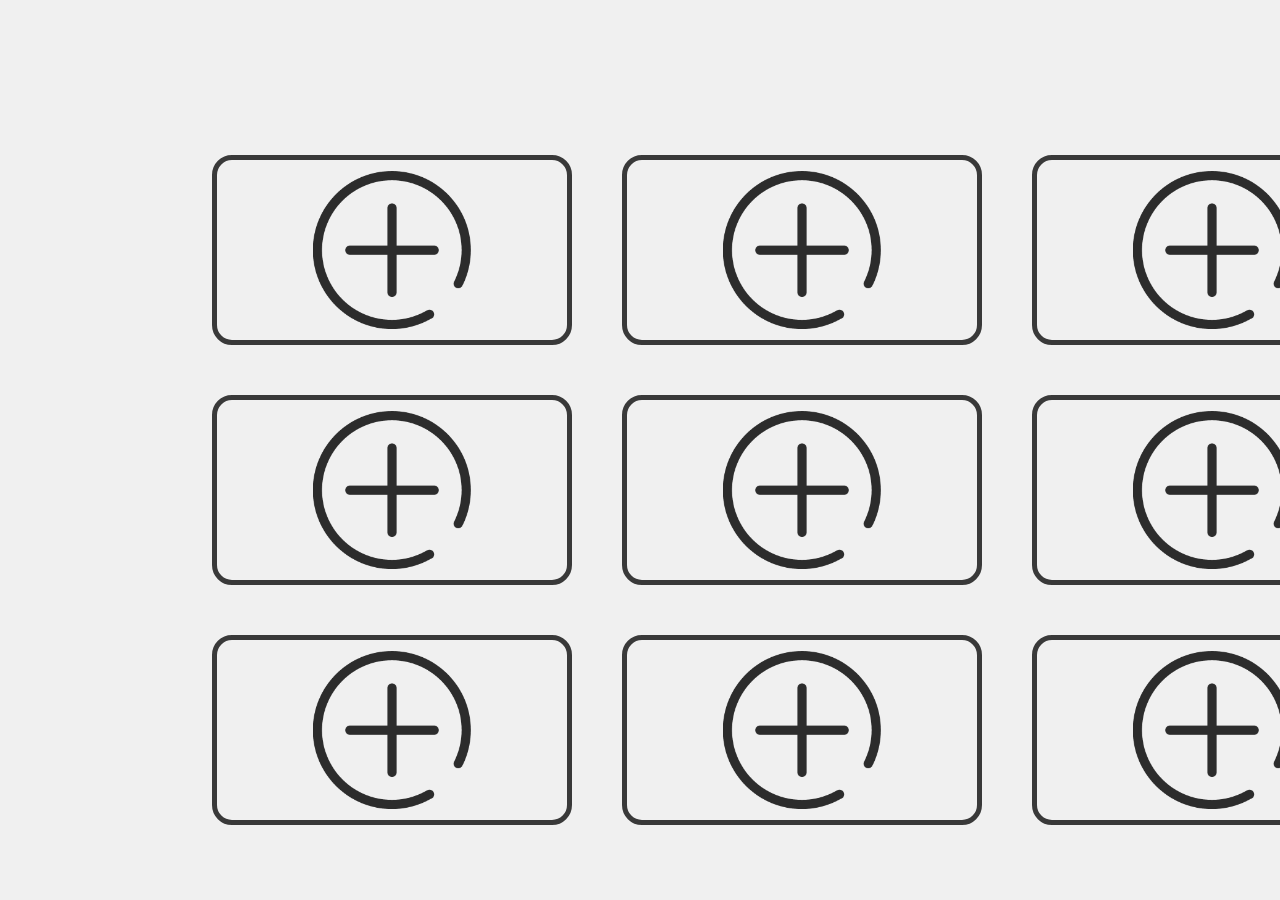
==== index.html @ 219fda0b "Shkolo Site" ====
<!DOCTYPE html>
<html lang="en">
<head>
    <meta charset="UTF-8">
    <meta name="viewport" content="width=device-width, initial-scale=1.0">
    <title>Button Grid Dashboard</title>
    <link rel="stylesheet" href="style.css">
</head>
<body>
    <div class="grid-container">
        <!-- 9 Cells for buttons -->
        <div class="grid-item" id="cell-1">
            <button class="grid-button" id="btn-1"></button>
            <button class="edit-button" id="edit-1"></button>
            <button class="delete-button" id="del-1"></button>
        </div>
        <div class="grid-item" id="cell-2">
            <button class="grid-button" id="btn-2"></button>
            <button class="edit-button" id="edit-2"></button>
            <button class="delete-button" id="del-2"></button>
        </div>
        <div class="grid-item" id="cell-3">
            <button class="grid-button" id="btn-3"></button>
            <button class="edit-button" id="edit-3"></button>
            <button class="delete-button" id="del-3"></button>
        </div>
        <div class="grid-item" id="cell-4">
            <button class="grid-button" id="btn-4"></button>
            <button class="edit-button" id="edit-4"></button>
            <button class="delete-button" id="del-4"></button>
        </div>
        <div class="grid-item" id="cell-5">
            <button class="grid-button" id="btn-5"></button>
            <button class="edit-button" id="edit-5"></button>
            <button class="delete-button" id="del-5"></button>
        </div>
        <div class="grid-item" id="cell-6">
            <button class="grid-button" id="btn-6"></button>
            <button class="edit-button" id="edit-6"></button>
            <button class="delete-button" id="del-6"></button>
        </div>
        <div class="grid-item" id="cell-7">
            <button class="grid-button" id="btn-7"></button>
            <button class="edit-button" id="edit-7"></button>
            <button class="delete-button" id="del-7"></button>
        </div>
        <div class="grid-item" id="cell-8">
            <button class="grid-button" id="btn-8"></button>
            <button class="edit-button" id="edit-8"></button>
            <button class="delete-button" id="del-8"></button>
        </div>
        <div class="grid-item" id="cell-9">
            <button class="grid-button" id="btn-9"></button>
            <button class="edit-button" id="edit-9"></button>
            <button class="delete-button" id="del-9"></button>
        </div>
    </div>

    <script src="script.js"></script>
</body>
</html>
---- style.css ----
body {
    background-color: #f0f0f0;
    font-family: Arial, sans-serif;
    display: flex;
    justify-content: center;
    align-items: center;
    height: 100vh;
    margin: 0;
}

.grid-container {
    display: grid;
    grid-template-columns: repeat(3, 1fr);
    grid-template-rows: repeat(3, 1fr);
    gap: 10px;
    width: 70%;
    margin: auto;
    height: 70vh;
    align-items: center;
}

.grid-item {
    display: flex;
    justify-content: center;
    align-items: center;
    border: 5px solid #393939;
    border-radius: 20px;
    overflow: hidden;
    margin: 20px;
    width: 350px;
    height: 180px;
    position: relative;
}

.grid-button {
    background-image: url('Assets/addImage.png');
    background-size: 45%;
    background-position: center;
    background-repeat: no-repeat;
    background-color: transparent;
    width: 100%;
    height: 100%;
    border: none;
    cursor: pointer;
    font-size: 1.5rem;
}

.grid-button span {
    border: 2px solid black; /* Add border around text */
    padding: 5px; /* Space around text */
    background-color: rgba(255, 255, 255, 0.8); /* Slightly transparent background to enhance readability */
    border-radius: 4px; /* Rounded corners for the border */
}

.grid-button:hover{
    background-size: 40%;
    font-size: 20px;
}

.edit-button {
    position: absolute;
    top: 10px;
    right: 10px;
    cursor: pointer;
    height: 40px;
    width: 40px;
    display: none;
    border: 2px solid #ffffff;
    border-radius: 50%;
    overflow: hidden;
    background-image: url('Assets/Edit.png');
    background-size: 100%;
    background-position: center;
    background-repeat: no-repeat;
    background-color: white;
}

.delete-button {
    position: absolute;
    top: 60px; /* Position it just below the edit button */
    right: 10px;
    cursor: pointer;
    height: 40px;
    width: 40px;
    display: none;
    border: 2px solid #ffffff !important;
    border: none;
    border-radius: 50%;
    background-image: url('Assets/Delete.png');
    background-size: 100%;
    background-position: center;
    background-repeat: no-repeat;
    background-color: white;
}

.delete-button:hover {
    top: 62px;
    right: 12px;
    height: 35px;
    width: 35px;
}

.edit-button:hover {
    top: 12px;
    right: 12px;
    height: 35px;
    width: 35px;
}

.container {
    display: flex;
    flex-direction: column;
    align-items: center;
    background-color: #ffffff;
    padding: 20px;
    border-radius: 8px;
    width: 100%;
    max-width: 600px; /* Adjust maximum width as needed */
}

h1 {
    text-align: center;
    margin-bottom: 20px;
}

form {
    display: flex;
    flex-direction: column;
    gap: 15px;
    width: 100%;
}

.form-group {
    display: flex;
    align-items: center;
    gap: 10px; /* Space between label and input */
}

label {
    font-weight: bold;
    width: 60px; /* Fixed width for labels */
}

input[type="text"],
input[type="url"] {
    padding: 8px;
    border: 3px solid #2e2e2e;
    border-radius: 8px;
    font-style: italic;
    font-weight: bolder;
    height: 20px;
    width: 100%;
}

input[type="color"] {
    padding: 4px;
    border: 3px solid #2e2e2e;
    border-radius: 8px;
    font-style: italic;
    font-weight: bolder;
    height: 40px;
    width: 100%;
}

button {
    padding: 10px;
    border: none;
    border-radius: 4px;
    background-color: #007bff;
    color: white;
    font-size: 16px;
    cursor: pointer;
    width: 50%;
    align-self: center;
}

/* Responsive adjustments */
@media (max-width: 900px) {
    .grid-container {
        width: 100%; /* Allow grid to use full width */
    }

    .grid-item {
        width: 80%; /* Make grid items adapt to smaller screens */
        height: 150px; /* Reduce item height */
    }

    .edit-button {
        top: 12px;
        right: 52px;
        height: 37px;
        width: 37px; /* Smaller buttons */
    }
    
    .delete-button {
        top: 12px;
        height: 37px;
        width: 37px; /* Smaller buttons */
    }

    .edit-button:hover {
        top: 12px;
        right: 52px;
        height: 35px;
        width: 35px; /* Smaller buttons */
    }
    
    .delete-button:hover {
        top: 14px;
        height: 35px;
        width: 35px; /* Smaller buttons */
    }
}

@media (max-width: 600px) {
    .grid-container {
        grid-template-columns: repeat(2, 1fr); /* Two columns for smaller screens */
        grid-template-rows: auto;
        gap: 10px;
        width: 100%; /* Full width on smaller screens */
    }

    .grid-item {
        height: 150px;
        width: 150px;
        margin: 10px; /* Reduce margin */
        justify-self: center;    
}

    .grid-button {
        background-size: 9vh;
        font-size: 1rem; /* Scale down font size */
    }

    .grid-button:hover {
        background-size: 8vh;
        font-size: 1rem; /* Scale down font size */
    }

    .edit-button {
        top: 12px;
        right: 52px;
        height: 35px;
        width: 35px; /* Smaller buttons */
    }
    
    .delete-button {
        top: 12px;
        height: 35px;
        width: 35px; /* Smaller buttons */
    }

    .edit-button:hover {
        top: 14px;
        right: 52px;
        height: 32px;
        width: 32px; /* Smaller buttons */
    }
    
    .delete-button:hover {
        top: 14px;
        height: 32px;
        width: 32px; /* Smaller buttons */
    }
}

@media (max-width: 400px) {
    .grid-container {
        grid-template-columns: 1fr; /* One column layout */
    }

    .grid-item {
        height: 120px;
    }

    button {
        width: 40%; /* Make button wider on smaller screens */
    }
}
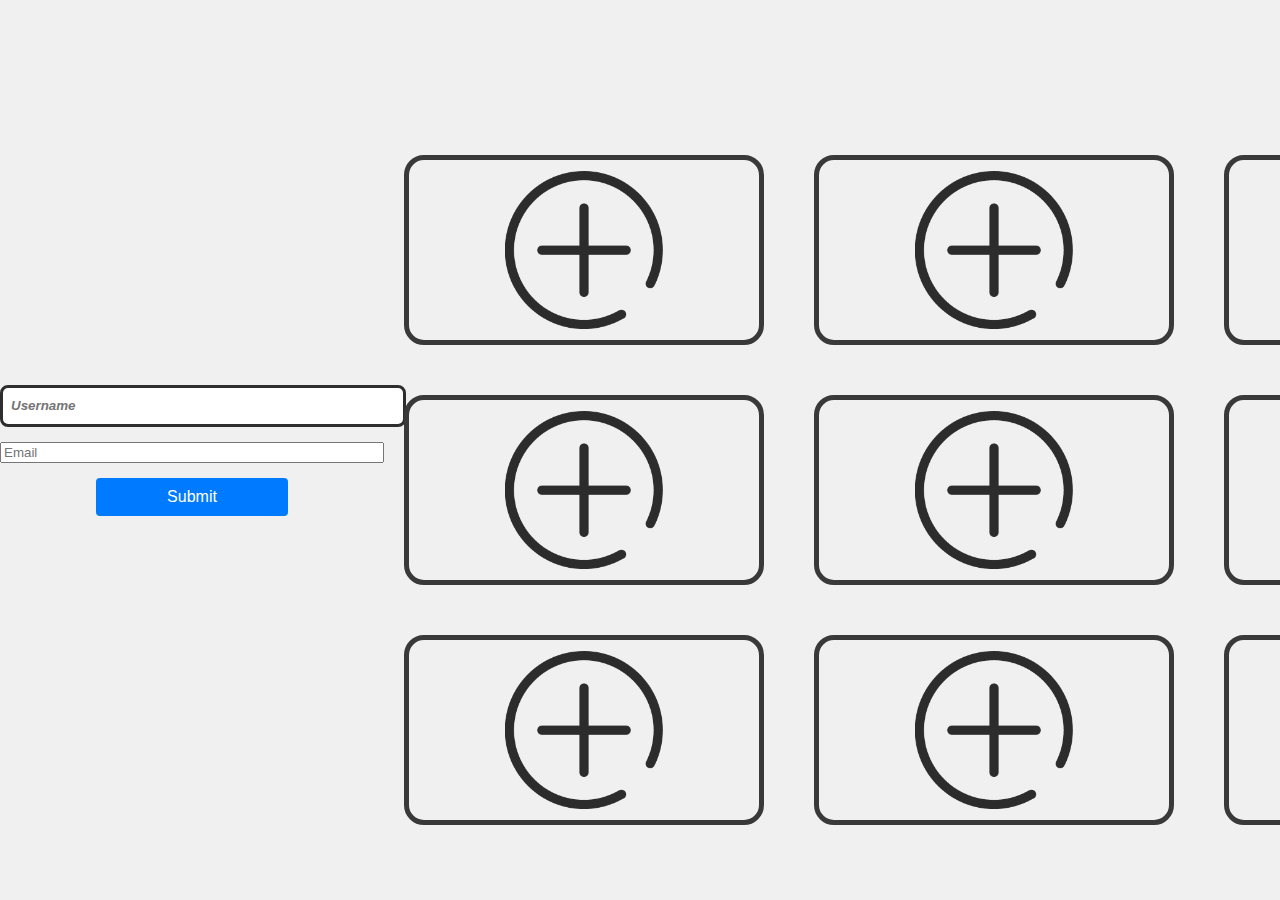
==== commit c8688122: "Added PHP and Database" ====
--- a/index.html
+++ b/index.html
@@ -7,6 +7,12 @@
     <link rel="stylesheet" href="style.css">
 </head>
 <body>
+    <form action="insert_data.php" method="POST">
+        <input type="text" name="username" placeholder="Username" required>
+        <input type="email" name="email" placeholder="Email" required>
+        <button type="submit">Submit</button>
+    </form>
+        
     <div class="grid-container">
         <!-- 9 Cells for buttons -->
         <div class="grid-item" id="cell-1">
@@ -58,4 +64,4 @@
 
     <script src="script.js"></script>
 </body>
-</html>
+</html>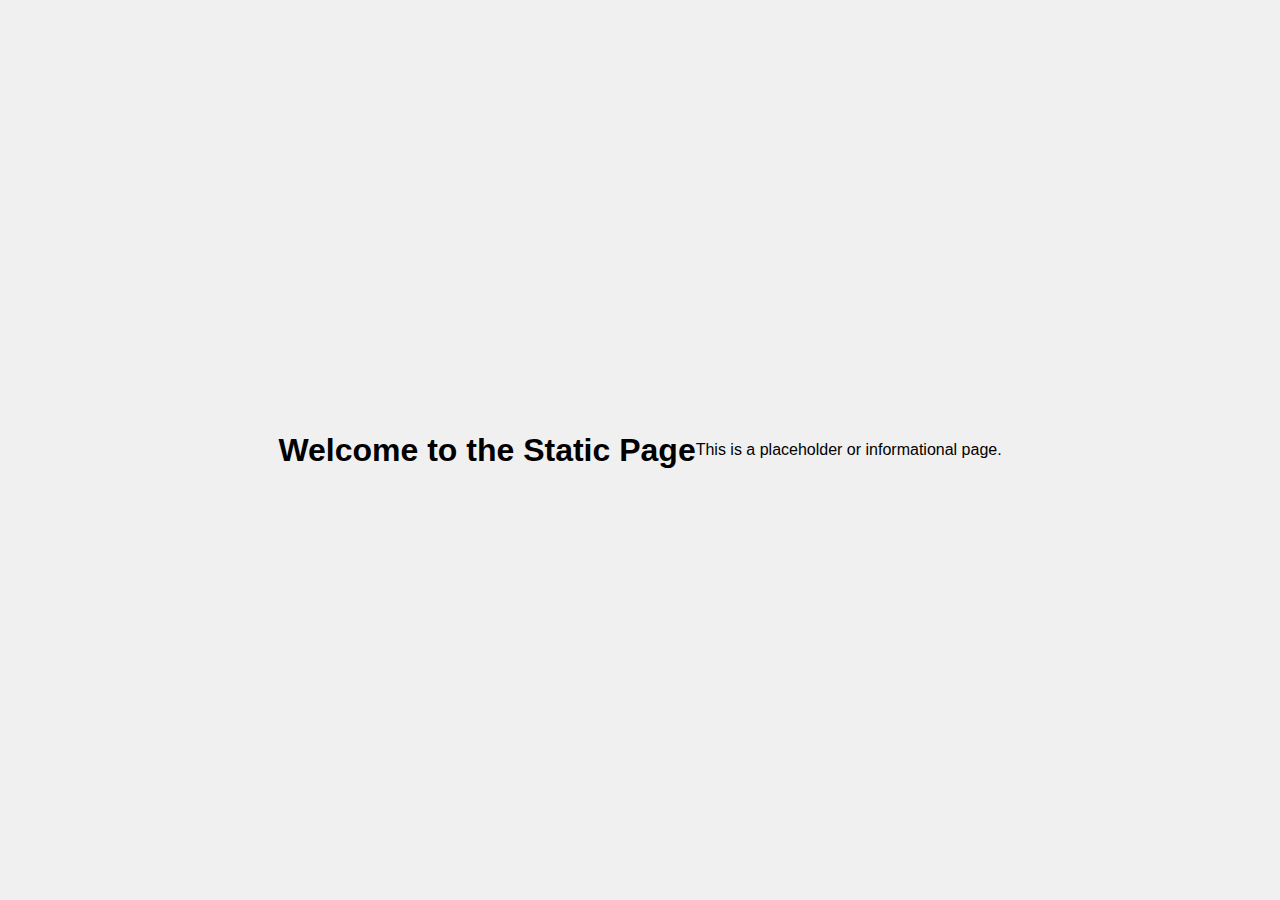
==== commit 25ad09ec: "Questionable fix" ====
--- a/index.html
+++ b/index.html
@@ -3,65 +3,11 @@
 <head>
     <meta charset="UTF-8">
     <meta name="viewport" content="width=device-width, initial-scale=1.0">
-    <title>Button Grid Dashboard</title>
+    <title>Static Page</title>
     <link rel="stylesheet" href="style.css">
 </head>
 <body>
-    <form action="insert_data.php" method="POST">
-        <input type="text" name="username" placeholder="Username" required>
-        <input type="email" name="email" placeholder="Email" required>
-        <button type="submit">Submit</button>
-    </form>
-        
-    <div class="grid-container">
-        <!-- 9 Cells for buttons -->
-        <div class="grid-item" id="cell-1">
-            <button class="grid-button" id="btn-1"></button>
-            <button class="edit-button" id="edit-1"></button>
-            <button class="delete-button" id="del-1"></button>
-        </div>
-        <div class="grid-item" id="cell-2">
-            <button class="grid-button" id="btn-2"></button>
-            <button class="edit-button" id="edit-2"></button>
-            <button class="delete-button" id="del-2"></button>
-        </div>
-        <div class="grid-item" id="cell-3">
-            <button class="grid-button" id="btn-3"></button>
-            <button class="edit-button" id="edit-3"></button>
-            <button class="delete-button" id="del-3"></button>
-        </div>
-        <div class="grid-item" id="cell-4">
-            <button class="grid-button" id="btn-4"></button>
-            <button class="edit-button" id="edit-4"></button>
-            <button class="delete-button" id="del-4"></button>
-        </div>
-        <div class="grid-item" id="cell-5">
-            <button class="grid-button" id="btn-5"></button>
-            <button class="edit-button" id="edit-5"></button>
-            <button class="delete-button" id="del-5"></button>
-        </div>
-        <div class="grid-item" id="cell-6">
-            <button class="grid-button" id="btn-6"></button>
-            <button class="edit-button" id="edit-6"></button>
-            <button class="delete-button" id="del-6"></button>
-        </div>
-        <div class="grid-item" id="cell-7">
-            <button class="grid-button" id="btn-7"></button>
-            <button class="edit-button" id="edit-7"></button>
-            <button class="delete-button" id="del-7"></button>
-        </div>
-        <div class="grid-item" id="cell-8">
-            <button class="grid-button" id="btn-8"></button>
-            <button class="edit-button" id="edit-8"></button>
-            <button class="delete-button" id="del-8"></button>
-        </div>
-        <div class="grid-item" id="cell-9">
-            <button class="grid-button" id="btn-9"></button>
-            <button class="edit-button" id="edit-9"></button>
-            <button class="delete-button" id="del-9"></button>
-        </div>
-    </div>
-
-    <script src="script.js"></script>
+    <h1>Welcome to the Static Page</h1>
+    <p>This is a placeholder or informational page.</p>
 </body>
-</html>+</html>
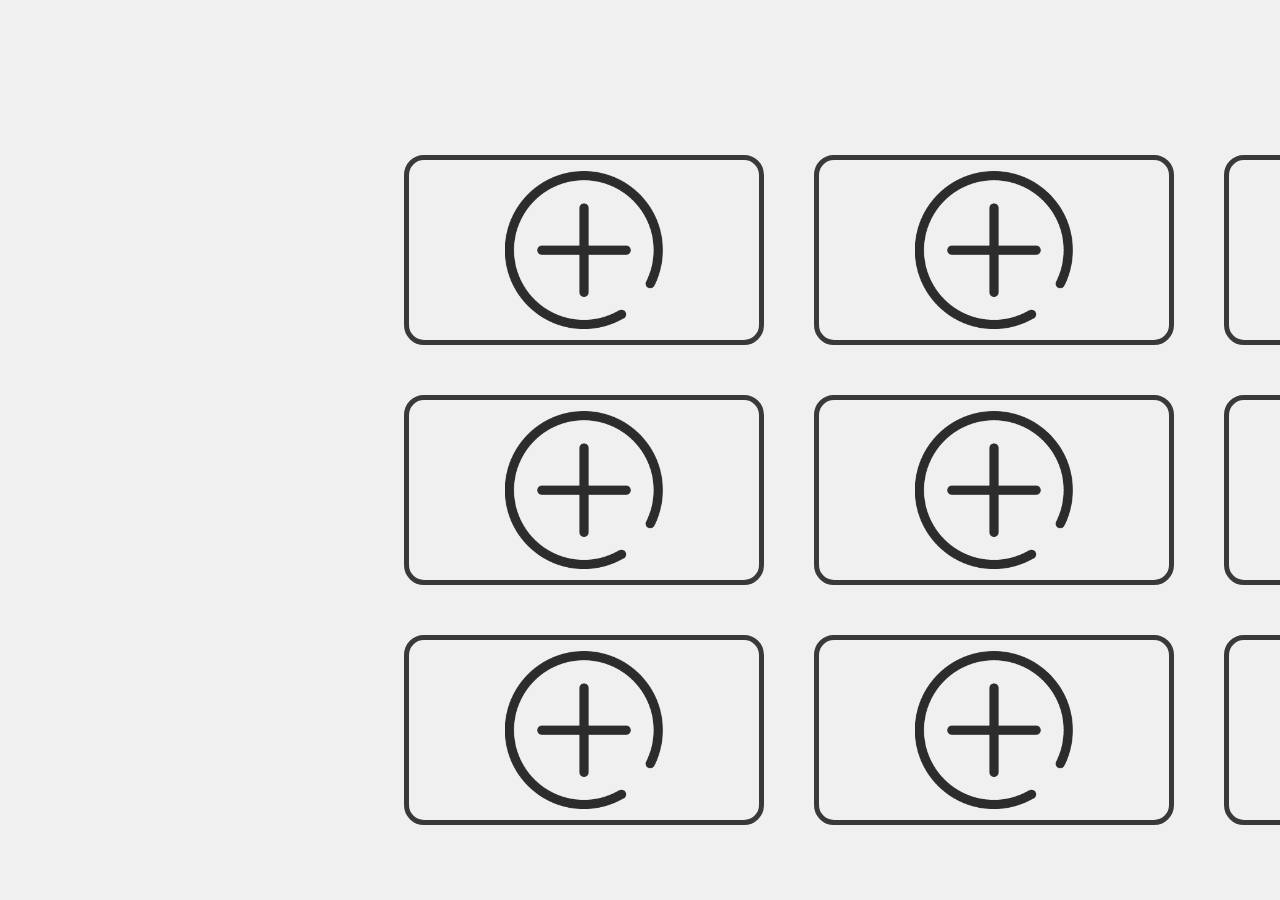
==== commit a784b317: "Another try at a fix" ====
--- a/index.html
+++ b/index.html
@@ -3,11 +3,62 @@
 <head>
     <meta charset="UTF-8">
     <meta name="viewport" content="width=device-width, initial-scale=1.0">
-    <title>Static Page</title>
+    <title>Button Grid Dashboard</title>
     <link rel="stylesheet" href="style.css">
 </head>
 <body>
-    <h1>Welcome to the Static Page</h1>
-    <p>This is a placeholder or informational page.</p>
+    <form action="insert_data.php" method="POST">
+    </form>
+        
+    <div class="grid-container">
+        <!-- 9 Cells for buttons -->
+        <div class="grid-item" id="cell-1">
+            <button class="grid-button" id="btn-1"></button>
+            <button class="edit-button" id="edit-1"></button>
+            <button class="delete-button" id="del-1"></button>
+        </div>
+        <div class="grid-item" id="cell-2">
+            <button class="grid-button" id="btn-2"></button>
+            <button class="edit-button" id="edit-2"></button>
+            <button class="delete-button" id="del-2"></button>
+        </div>
+        <div class="grid-item" id="cell-3">
+            <button class="grid-button" id="btn-3"></button>
+            <button class="edit-button" id="edit-3"></button>
+            <button class="delete-button" id="del-3"></button>
+        </div>
+        <div class="grid-item" id="cell-4">
+            <button class="grid-button" id="btn-4"></button>
+            <button class="edit-button" id="edit-4"></button>
+            <button class="delete-button" id="del-4"></button>
+        </div>
+        <div class="grid-item" id="cell-5">
+            <button class="grid-button" id="btn-5"></button>
+            <button class="edit-button" id="edit-5"></button>
+            <button class="delete-button" id="del-5"></button>
+        </div>
+        <div class="grid-item" id="cell-6">
+            <button class="grid-button" id="btn-6"></button>
+            <button class="edit-button" id="edit-6"></button>
+            <button class="delete-button" id="del-6"></button>
+        </div>
+        <div class="grid-item" id="cell-7">
+            <button class="grid-button" id="btn-7"></button>
+            <button class="edit-button" id="edit-7"></button>
+            <button class="delete-button" id="del-7"></button>
+        </div>
+        <div class="grid-item" id="cell-8">
+            <button class="grid-button" id="btn-8"></button>
+            <button class="edit-button" id="edit-8"></button>
+            <button class="delete-button" id="del-8"></button>
+        </div>
+        <div class="grid-item" id="cell-9">
+            <button class="grid-button" id="btn-9"></button>
+            <button class="edit-button" id="edit-9"></button>
+            <button class="delete-button" id="del-9"></button>
+        </div>
+    </div>
+
+    <script src="script.js"></script>
 </body>
-</html>
+</html>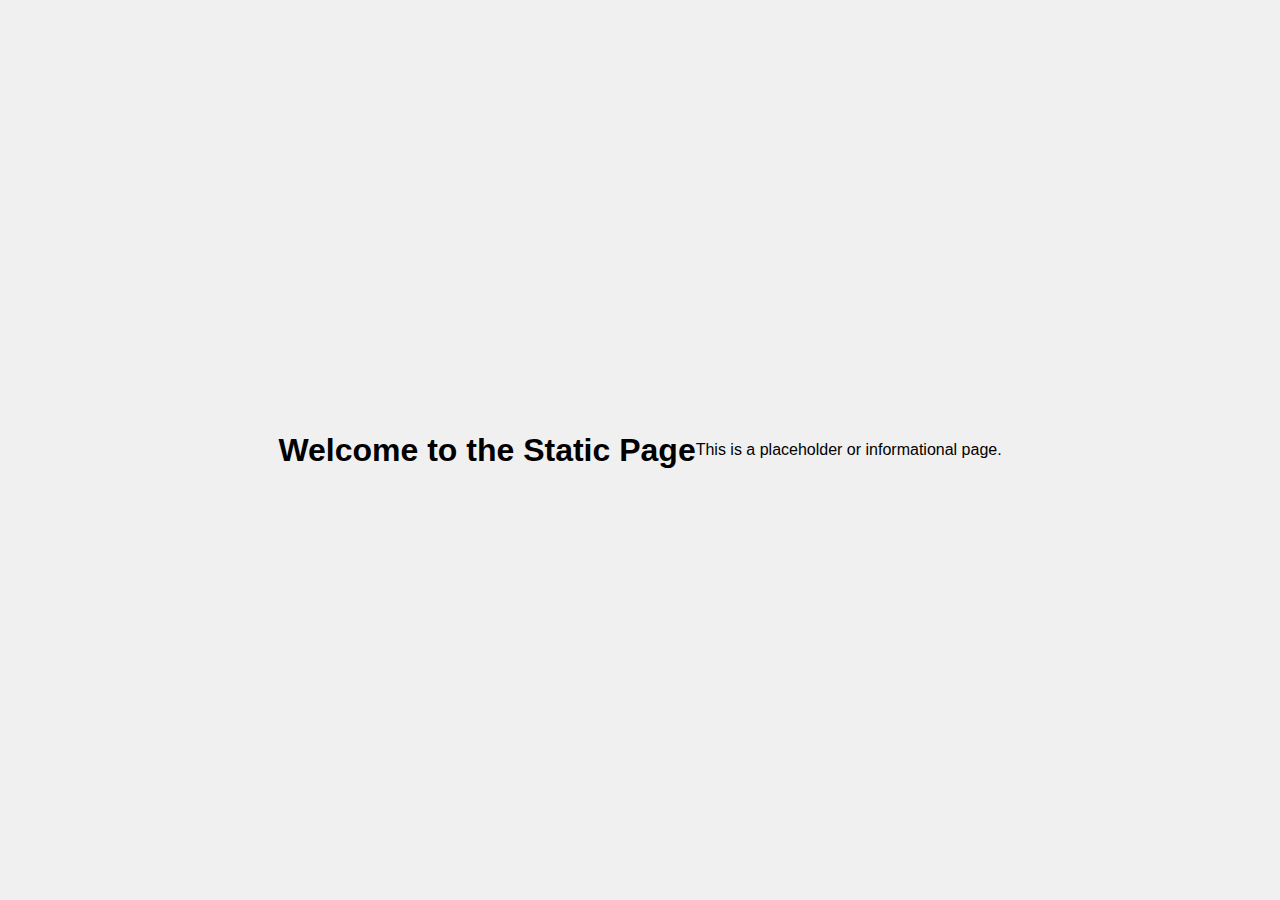
==== commit 1cb02364: "Revert "Another try at a fix"" ====
--- a/index.html
+++ b/index.html
@@ -3,62 +3,11 @@
 <head>
     <meta charset="UTF-8">
     <meta name="viewport" content="width=device-width, initial-scale=1.0">
-    <title>Button Grid Dashboard</title>
+    <title>Static Page</title>
     <link rel="stylesheet" href="style.css">
 </head>
 <body>
-    <form action="insert_data.php" method="POST">
-    </form>
-        
-    <div class="grid-container">
-        <!-- 9 Cells for buttons -->
-        <div class="grid-item" id="cell-1">
-            <button class="grid-button" id="btn-1"></button>
-            <button class="edit-button" id="edit-1"></button>
-            <button class="delete-button" id="del-1"></button>
-        </div>
-        <div class="grid-item" id="cell-2">
-            <button class="grid-button" id="btn-2"></button>
-            <button class="edit-button" id="edit-2"></button>
-            <button class="delete-button" id="del-2"></button>
-        </div>
-        <div class="grid-item" id="cell-3">
-            <button class="grid-button" id="btn-3"></button>
-            <button class="edit-button" id="edit-3"></button>
-            <button class="delete-button" id="del-3"></button>
-        </div>
-        <div class="grid-item" id="cell-4">
-            <button class="grid-button" id="btn-4"></button>
-            <button class="edit-button" id="edit-4"></button>
-            <button class="delete-button" id="del-4"></button>
-        </div>
-        <div class="grid-item" id="cell-5">
-            <button class="grid-button" id="btn-5"></button>
-            <button class="edit-button" id="edit-5"></button>
-            <button class="delete-button" id="del-5"></button>
-        </div>
-        <div class="grid-item" id="cell-6">
-            <button class="grid-button" id="btn-6"></button>
-            <button class="edit-button" id="edit-6"></button>
-            <button class="delete-button" id="del-6"></button>
-        </div>
-        <div class="grid-item" id="cell-7">
-            <button class="grid-button" id="btn-7"></button>
-            <button class="edit-button" id="edit-7"></button>
-            <button class="delete-button" id="del-7"></button>
-        </div>
-        <div class="grid-item" id="cell-8">
-            <button class="grid-button" id="btn-8"></button>
-            <button class="edit-button" id="edit-8"></button>
-            <button class="delete-button" id="del-8"></button>
-        </div>
-        <div class="grid-item" id="cell-9">
-            <button class="grid-button" id="btn-9"></button>
-            <button class="edit-button" id="edit-9"></button>
-            <button class="delete-button" id="del-9"></button>
-        </div>
-    </div>
-
-    <script src="script.js"></script>
+    <h1>Welcome to the Static Page</h1>
+    <p>This is a placeholder or informational page.</p>
 </body>
-</html>+</html>
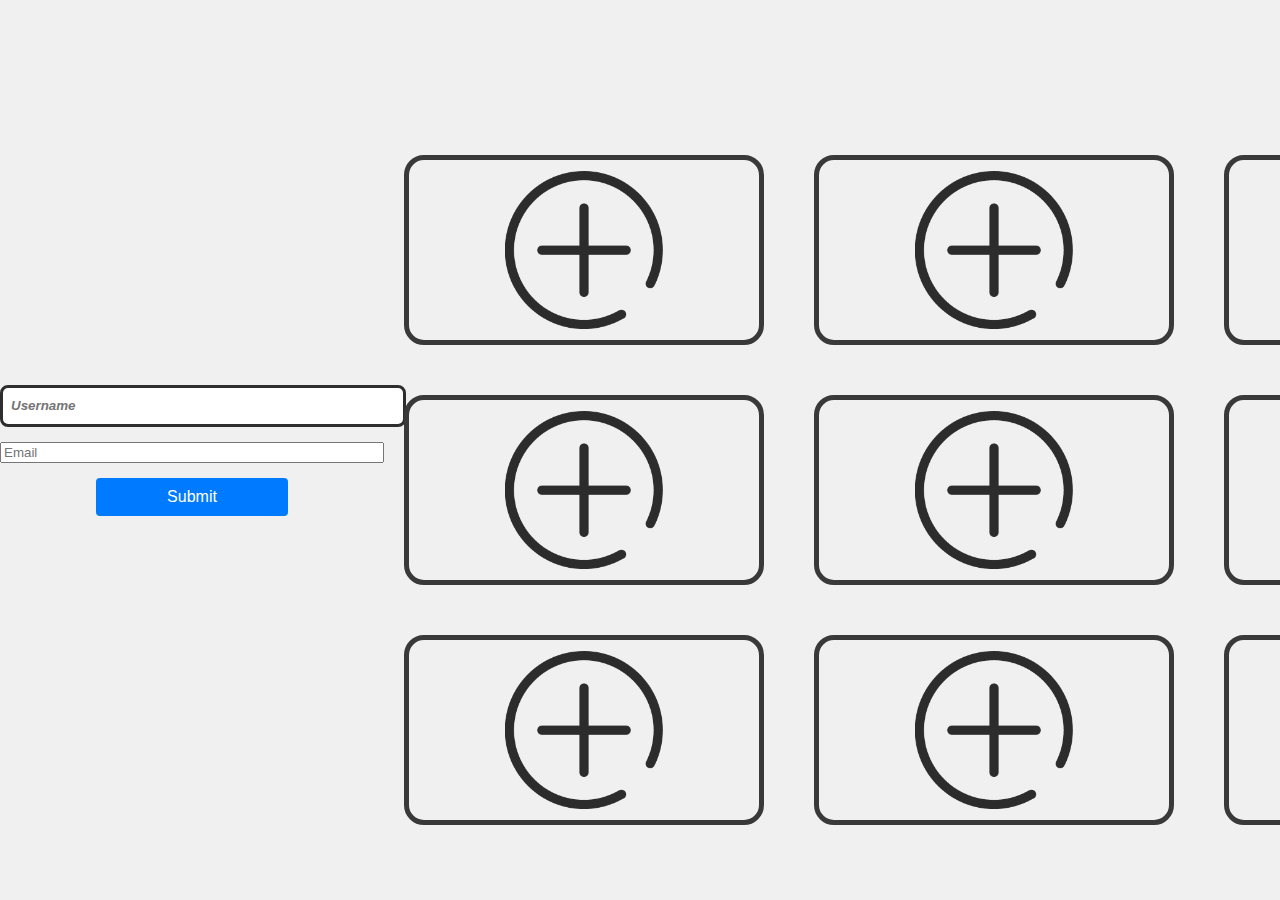
==== commit 8f231fbc: "Revert "Questionable fix"" ====
--- a/index.html
+++ b/index.html
@@ -3,11 +3,65 @@
 <head>
     <meta charset="UTF-8">
     <meta name="viewport" content="width=device-width, initial-scale=1.0">
-    <title>Static Page</title>
+    <title>Button Grid Dashboard</title>
     <link rel="stylesheet" href="style.css">
 </head>
 <body>
-    <h1>Welcome to the Static Page</h1>
-    <p>This is a placeholder or informational page.</p>
+    <form action="insert_data.php" method="POST">
+        <input type="text" name="username" placeholder="Username" required>
+        <input type="email" name="email" placeholder="Email" required>
+        <button type="submit">Submit</button>
+    </form>
+        
+    <div class="grid-container">
+        <!-- 9 Cells for buttons -->
+        <div class="grid-item" id="cell-1">
+            <button class="grid-button" id="btn-1"></button>
+            <button class="edit-button" id="edit-1"></button>
+            <button class="delete-button" id="del-1"></button>
+        </div>
+        <div class="grid-item" id="cell-2">
+            <button class="grid-button" id="btn-2"></button>
+            <button class="edit-button" id="edit-2"></button>
+            <button class="delete-button" id="del-2"></button>
+        </div>
+        <div class="grid-item" id="cell-3">
+            <button class="grid-button" id="btn-3"></button>
+            <button class="edit-button" id="edit-3"></button>
+            <button class="delete-button" id="del-3"></button>
+        </div>
+        <div class="grid-item" id="cell-4">
+            <button class="grid-button" id="btn-4"></button>
+            <button class="edit-button" id="edit-4"></button>
+            <button class="delete-button" id="del-4"></button>
+        </div>
+        <div class="grid-item" id="cell-5">
+            <button class="grid-button" id="btn-5"></button>
+            <button class="edit-button" id="edit-5"></button>
+            <button class="delete-button" id="del-5"></button>
+        </div>
+        <div class="grid-item" id="cell-6">
+            <button class="grid-button" id="btn-6"></button>
+            <button class="edit-button" id="edit-6"></button>
+            <button class="delete-button" id="del-6"></button>
+        </div>
+        <div class="grid-item" id="cell-7">
+            <button class="grid-button" id="btn-7"></button>
+            <button class="edit-button" id="edit-7"></button>
+            <button class="delete-button" id="del-7"></button>
+        </div>
+        <div class="grid-item" id="cell-8">
+            <button class="grid-button" id="btn-8"></button>
+            <button class="edit-button" id="edit-8"></button>
+            <button class="delete-button" id="del-8"></button>
+        </div>
+        <div class="grid-item" id="cell-9">
+            <button class="grid-button" id="btn-9"></button>
+            <button class="edit-button" id="edit-9"></button>
+            <button class="delete-button" id="del-9"></button>
+        </div>
+    </div>
+
+    <script src="script.js"></script>
 </body>
-</html>
+</html>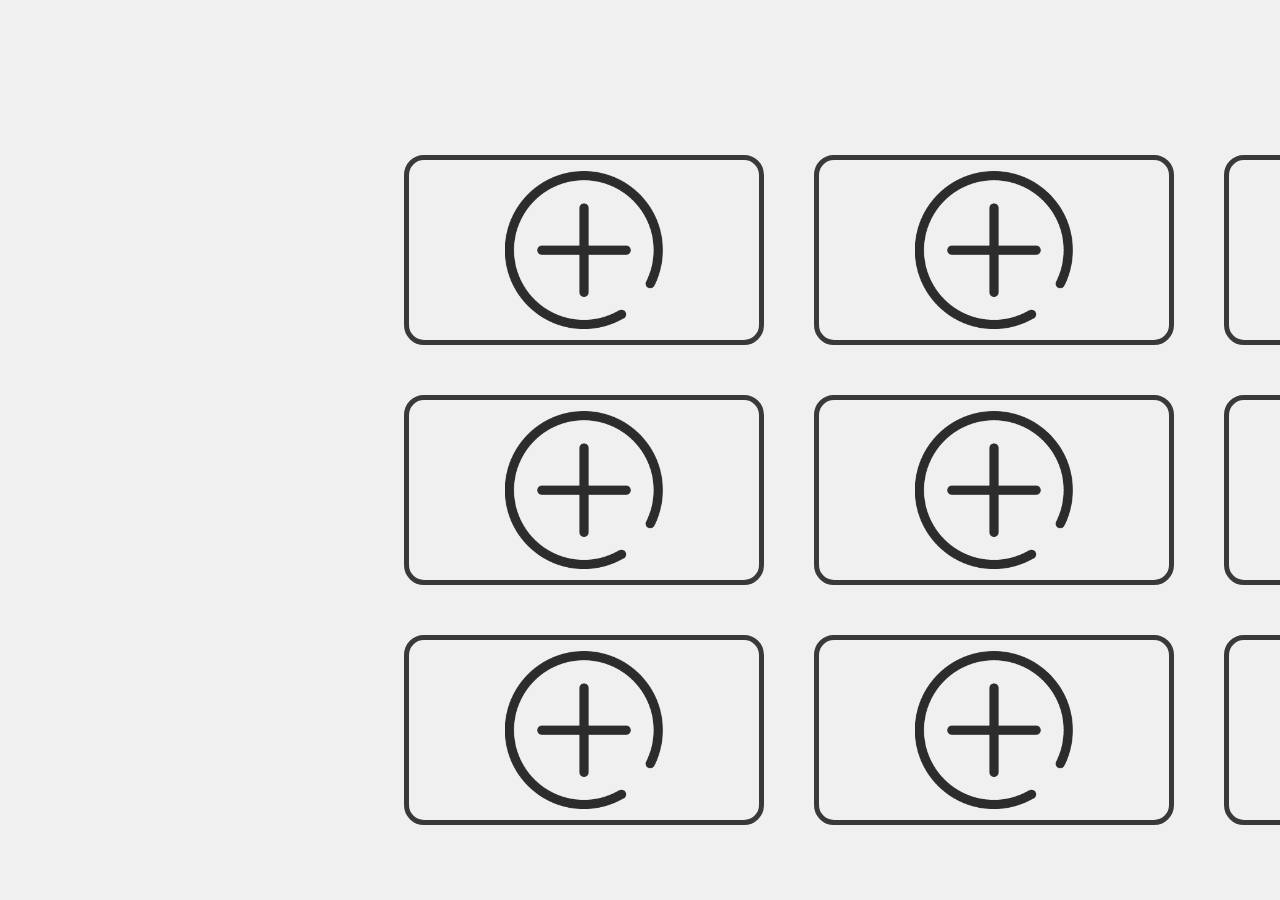
==== commit fb9b9dcb: "Update index.html" ====
--- a/index.html
+++ b/index.html
@@ -8,9 +8,6 @@
 </head>
 <body>
     <form action="insert_data.php" method="POST">
-        <input type="text" name="username" placeholder="Username" required>
-        <input type="email" name="email" placeholder="Email" required>
-        <button type="submit">Submit</button>
     </form>
         
     <div class="grid-container">
